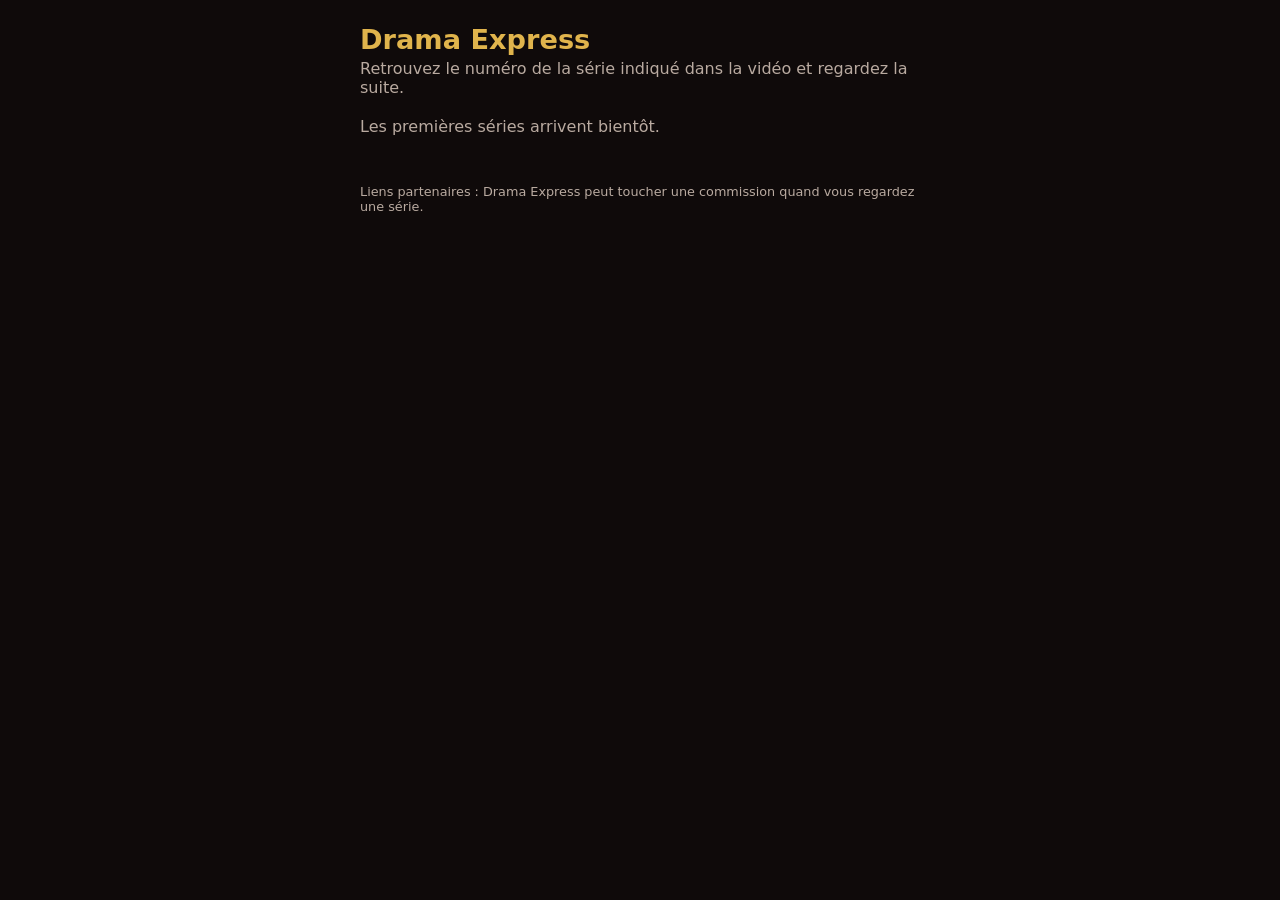
==== suite/index.html @ 17e61a4a "Page des séries (vide pour l'instant) Co-Authored-By: Claude Opus 5.5 (1M context) <noreply@anthropi" ====
<!doctype html>
<html lang="fr"><head><meta charset="utf-8"><meta name="viewport" content="width=device-width,initial-scale=1">
<title>Drama Express : la suite des séries</title>
<style>
:root{--bg:#0f0a0a;--card:#1c1414;--text:#f5f0eb;--muted:#b9aaa0;--accent:#e0b44c;--red:#c81e2b}
body{margin:0;background:var(--bg);color:var(--text);font-family:system-ui,-apple-system,sans-serif}
main{max-width:560px;margin:0 auto;padding:24px 16px 48px}
h1{margin:0 0 4px;font-size:1.7rem;color:var(--accent)}p{margin:0 0 20px;color:var(--muted)}
ul{list-style:none;margin:0;padding:0;display:grid;gap:12px}
a{display:grid;grid-template-columns:auto 1fr;gap:2px 12px;align-items:center;padding:14px 16px;border-radius:14px;
background:var(--card);color:var(--text);text-decoration:none;border:1px solid #3a2626}
a:active,a:hover{border-color:var(--accent)}
.n{grid-row:span 2;font-weight:800;font-size:1.1rem;color:var(--bg);background:var(--accent);border-radius:10px;padding:8px 10px}
.t{font-weight:600}.go{color:var(--red);font-size:.9rem;font-weight:700}
footer{margin-top:28px;font-size:.8rem;color:var(--muted)}
</style></head><body><main>
<h1>Drama Express</h1>
<p>Retrouvez le numéro de la série indiqué dans la vidéo et regardez la suite.</p>
<ul>
<li><p>Les premières séries arrivent bientôt.</p></li>
</ul>
<footer>Liens partenaires : Drama Express peut toucher une commission quand vous regardez une série.</footer>
</main></body></html>
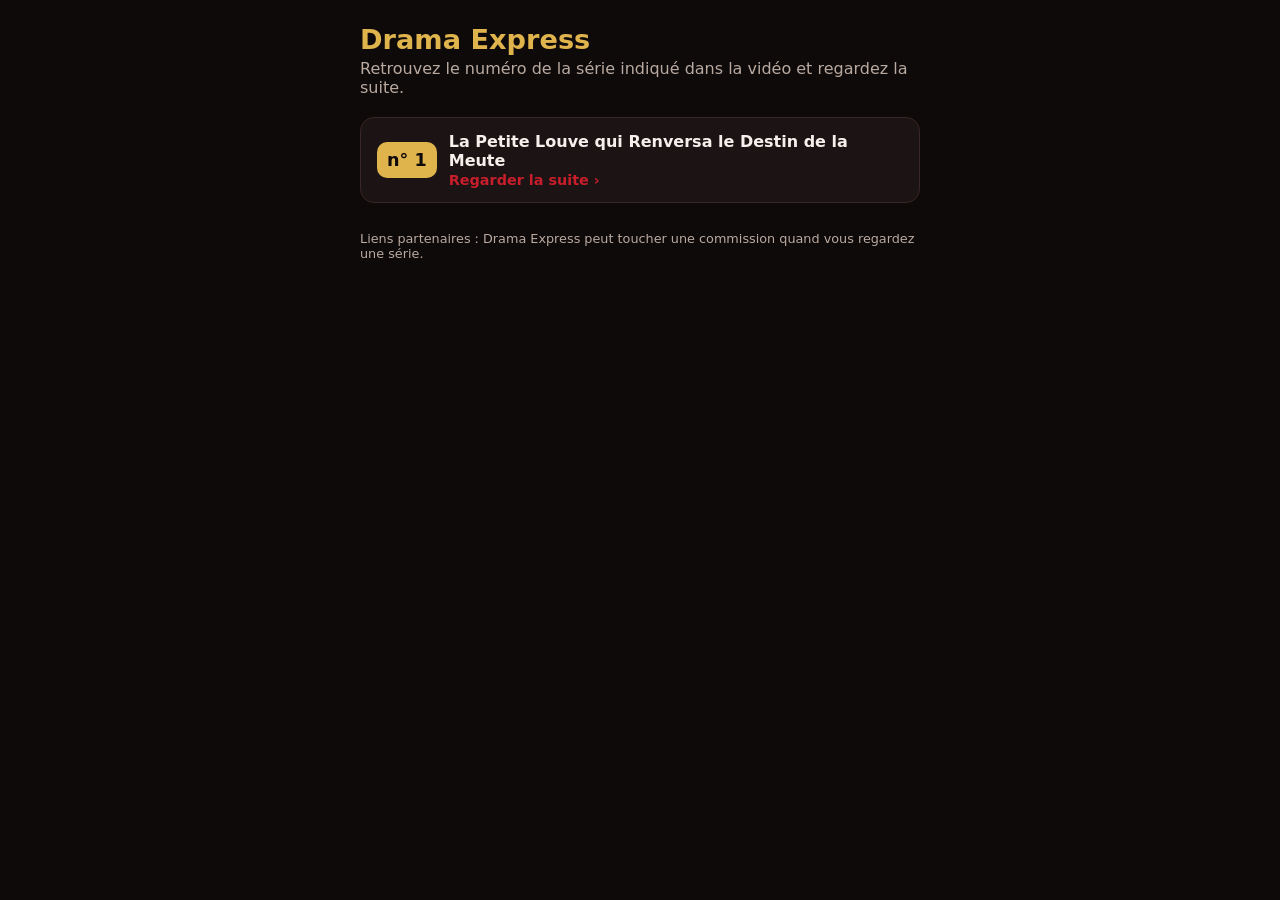
==== commit bb10a94f: "Page des séries 2026-10-21" ====
--- a/suite/index.html
+++ b/suite/index.html
@@ -17,7 +17,7 @@
 <h1>Drama Express</h1>
 <p>Retrouvez le numéro de la série indiqué dans la vidéo et regardez la suite.</p>
 <ul>
-<li><p>Les premières séries arrivent bientôt.</p></li>
+<li><a href="https://r.reelsgo.tv/7t0ksv6Mf2gY" rel="nofollow noopener"><span class="n">n° 1</span><span class="t">La Petite Louve qui Renversa le Destin de la Meute</span><span class="go">Regarder la suite ›</span></a></li>
 </ul>
 <footer>Liens partenaires : Drama Express peut toucher une commission quand vous regardez une série.</footer>
 </main></body></html>
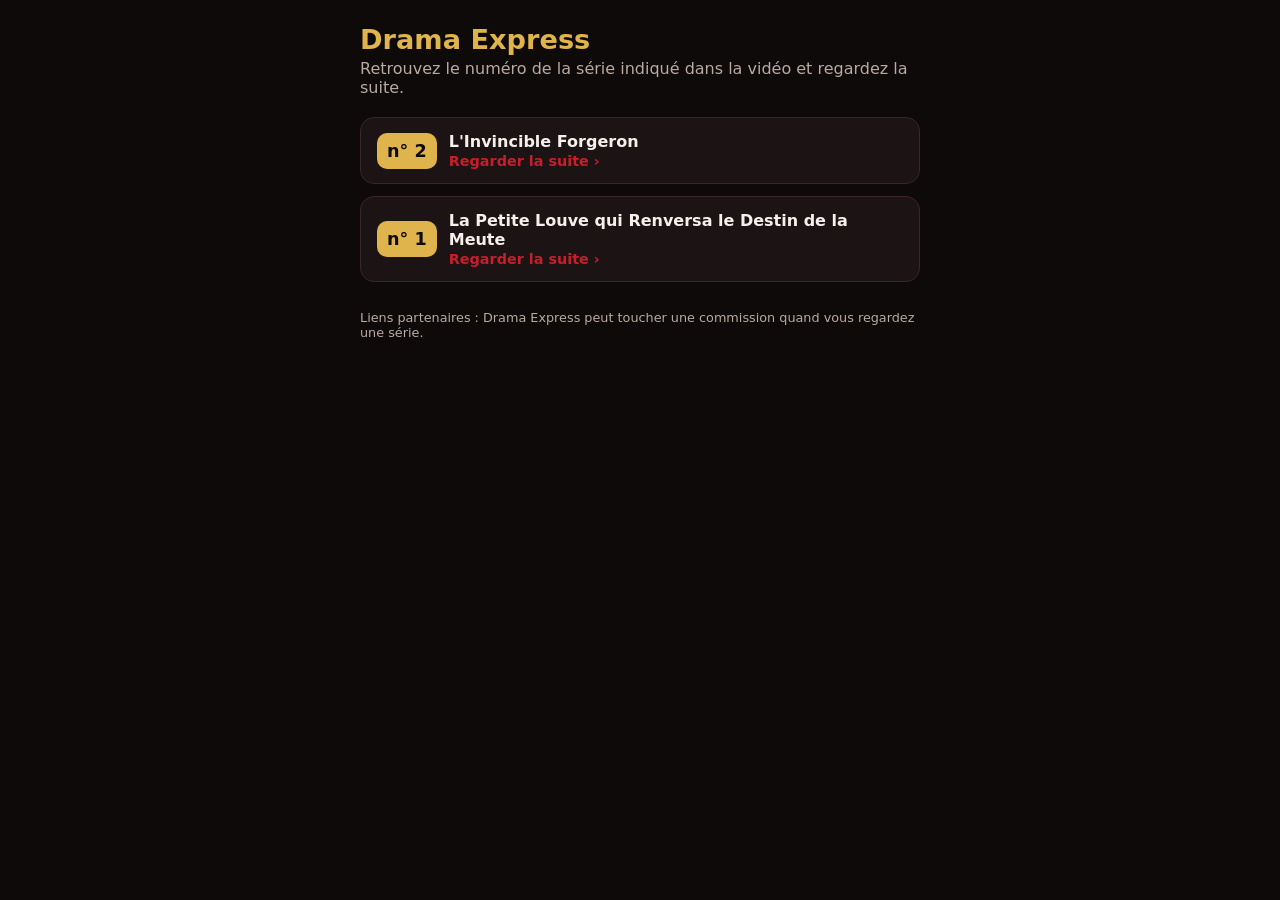
==== commit a43f0ffd: "Page des séries 2026-10-21" ====
--- a/suite/index.html
+++ b/suite/index.html
@@ -17,6 +17,7 @@
 <h1>Drama Express</h1>
 <p>Retrouvez le numéro de la série indiqué dans la vidéo et regardez la suite.</p>
 <ul>
+<li><a href="https://r.reelsgo.tv/fE071qMLHfeC" rel="nofollow noopener"><span class="n">n° 2</span><span class="t">L'Invincible Forgeron</span><span class="go">Regarder la suite ›</span></a></li>
 <li><a href="https://r.reelsgo.tv/7t0ksv6Mf2gY" rel="nofollow noopener"><span class="n">n° 1</span><span class="t">La Petite Louve qui Renversa le Destin de la Meute</span><span class="go">Regarder la suite ›</span></a></li>
 </ul>
 <footer>Liens partenaires : Drama Express peut toucher une commission quand vous regardez une série.</footer>
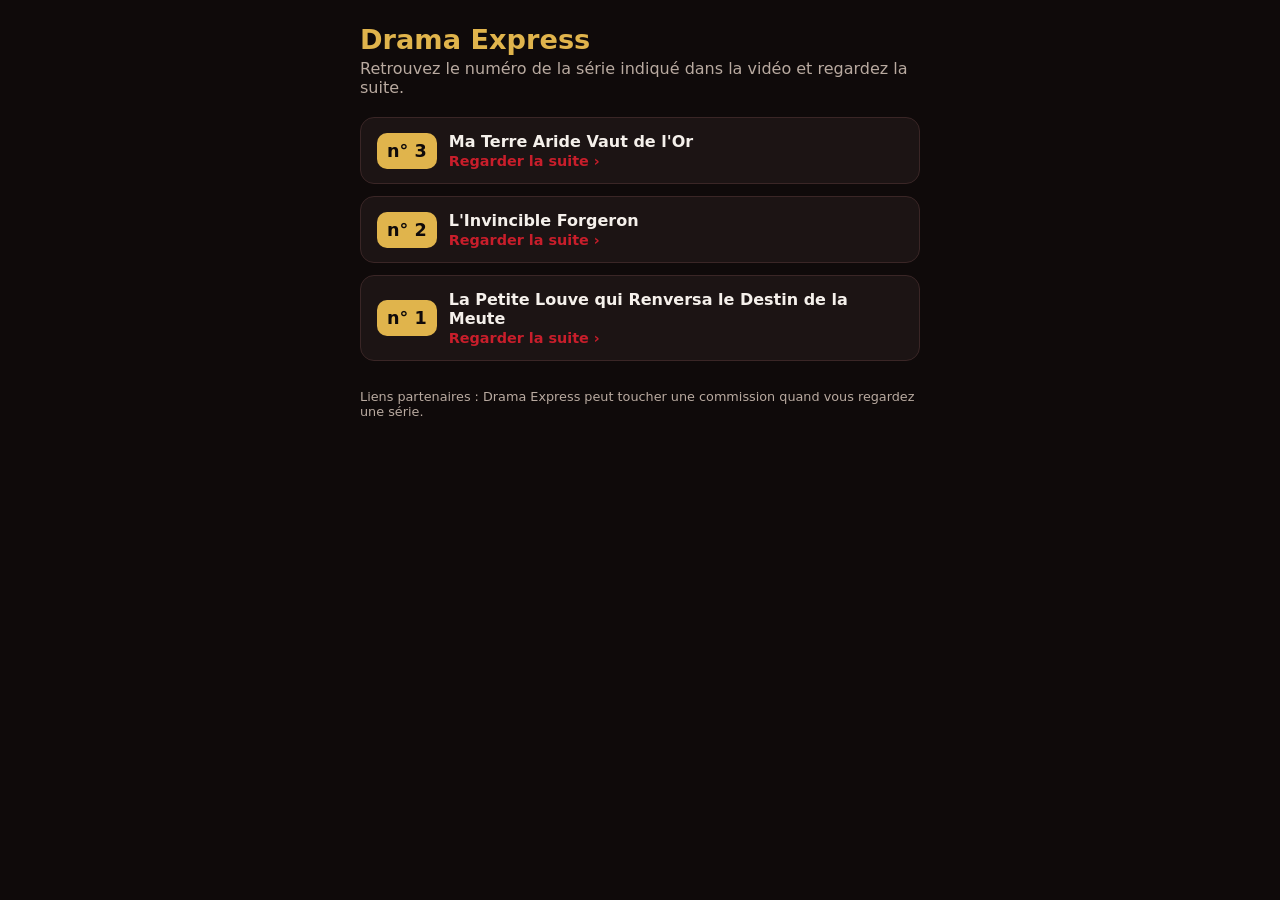
==== commit 1b312baa: "Page des séries 2026-10-22" ====
--- a/suite/index.html
+++ b/suite/index.html
@@ -17,6 +17,7 @@
 <h1>Drama Express</h1>
 <p>Retrouvez le numéro de la série indiqué dans la vidéo et regardez la suite.</p>
 <ul>
+<li><a href="https://r.reelsgo.tv/q4IC7GGB8SJo" rel="nofollow noopener"><span class="n">n° 3</span><span class="t">Ma Terre Aride Vaut de l'Or</span><span class="go">Regarder la suite ›</span></a></li>
 <li><a href="https://r.reelsgo.tv/fE071qMLHfeC" rel="nofollow noopener"><span class="n">n° 2</span><span class="t">L'Invincible Forgeron</span><span class="go">Regarder la suite ›</span></a></li>
 <li><a href="https://r.reelsgo.tv/7t0ksv6Mf2gY" rel="nofollow noopener"><span class="n">n° 1</span><span class="t">La Petite Louve qui Renversa le Destin de la Meute</span><span class="go">Regarder la suite ›</span></a></li>
 </ul>
